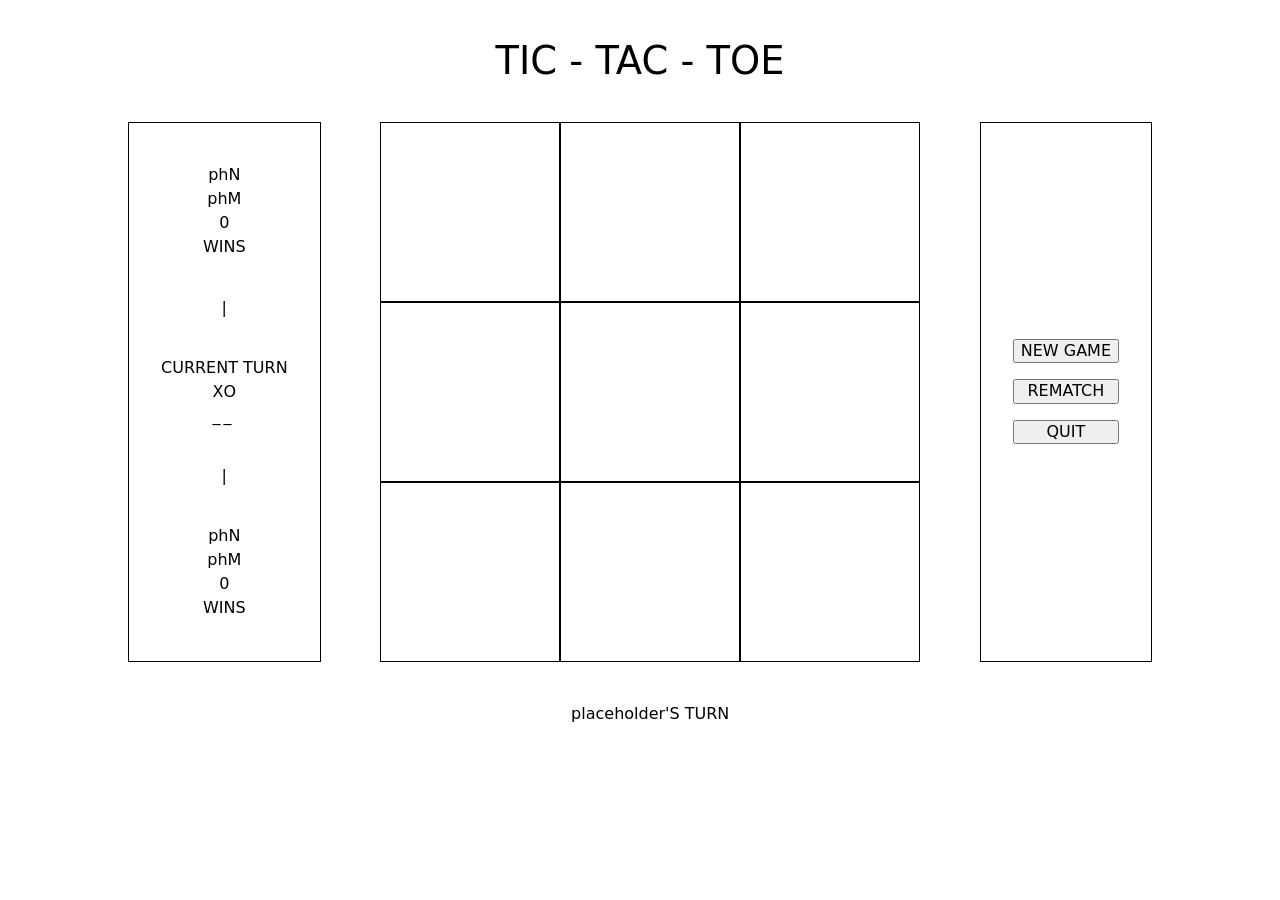
==== game.html @ df8d3e7d "Create layout for game board" ====
<!DOCTYPE html>
<html lang="en">
<head>
    <meta charset="UTF-8">
    <meta name="viewport" content="width=device-width, initial-scale=1.0">
    <title>Tic-Tac-Toe | Game</title>
    <link rel="stylesheet" href="./game.css">
    <script src="./script.js" defer></script>
    <link rel="preconnect" href="https://fonts.googleapis.com">
    <link rel="preconnect" href="https://fonts.gstatic.com" crossorigin>
    <link href="https://fonts.googleapis.com/css2?family=Hedvig+Letters+Serif:opsz@12..24&display=swap" rel="stylesheet">
</head>
<body>
    <div class="mainContentGame">
        <header>
            <h1>TIC - TAC - TOE</h1>
        </header>
        <main>
            <div class="statCont">
                <span class="tlCorner corner"></span>
                <span class="trCorner corner"></span>
                <span class="blCorner corner"></span>
                <span class="brCorner corner"></span>
                <div class="player1">
                    <div class="playerName1">phN</div>
                    <div class="mark1">phM</div>
                    <div class="winNumber1">0</div>
                    <div class="winText1">WINS</div>
                </div>
                <div class="separator">|</div>
                <div class="currentTurn">
                    <div class="currentTurnText">CURRENT TURN</div>
                    <div class="currentTurnMarkCont">
                        <div class="CTXCont">
                            <div class="currentTurnX">X</div>
                            <div class="XShadow">_</div>
                        </div>
                        <div class="CTOCont">
                            <div class="currentTurnO">O</div>
                            <div class="OShadow">_</div>
                        </div>
                    </div>
                </div>
                <div class="separator">|</div>
                <div class="player2">
                    <div class="playerName2">phN</div>
                    <div class="mark2">phM</div>
                    <div class="winNumber2">0</div>
                    <div class="winText2">WINS</div>
                </div>
            </div>
            <div class="mainBoard">
                <div class="boardWrapper">
                    <!-- <span class="tlCorner corner"></span>
                    <span class="trCorner corner"></span>
                    <span class="blCorner corner"></span>
                    <span class="brCorner corner"></span> -->
                    <div class="board">
                        <div class="piece1 piece"></div>
                        <div class="piece2 piece"></div>
                        <div class="piece3 piece"></div>
                        <div class="piece4 piece"></div>
                        <div class="piece5 piece"></div>
                        <div class="piece6 piece"></div>
                        <div class="piece7 piece"></div>
                        <div class="piece8 piece"></div>
                        <div class="piece9 piece"></div>
                    </div>
                </div>
                <div class="currentTurnPlayerName">
                    <span class="currentTurnPlayerNameInsert">placeholder</span>'S TURN
                </div>
            </div>
            <div class="controlCont">
                <span class="tlCorner corner"></span>
                <span class="trCorner corner"></span>
                <span class="blCorner corner"></span>
                <span class="brCorner corner"></span>
                <button class="newGame">NEW GAME</button>
                <button class="rematch">REMATCH</button>
                <button class="quit">QUIT</button>
            </div>
        </main>
    </div>
</body>
</html>
---- game.css ----
@import "modern-normalize.css";
:root {
  line-height: 1.5;
}

h1, h2, h3, h4, h5, figure, p, ol, ul {
  margin: 0;
}

ol[role="list"], ul[role="list"] {
  list-style: none;
  padding-inline: 0;
}

h1, h2, h3, h4, h5 {
  font-size: inherit;
  font-weight: inherit;
}

img {
  display: block;
  max-inline-size: 100%;
}
/* AFTER RESET */
.sr-only {
    position: absolute;
    width: 1px;
    height: 1px;
    padding: 0;
    margin: -1px;
    overflow: hidden;
    clip: rect(0, 0, 0, 0);
    white-space: nowrap;
    border: 0;
}
:root{
    /* COLORS */
    --backgroundSolid: #0E1016;
    --backgroundGradient: linear-gradient(to bottom, #204E4433, #00000033);
    --h1color: linear-gradient(to bottom, #A9B3B8, #555E62);
    --highlightGrey: #A9B3B8;
    --regularGrey: #555E62;
    --XColor: #00EEC5;
    --OColor: #E6D172;
    /* FONTS */
    /* font-family: "Hedvig Letters Serif";
    color: var(--regularGrey);
    letter-spacing: 0.2rem; */
    --regularSize: 1.33rem;
    --subRegularSize: 0.75rem;
    --midRegularSize: 1rem;
    --mainHeaderSize: clamp(1.4rem, 3vw, 3rem);
    --startButtonSize: 1.7rem;
    --iconSelectSize: 2.5rem;
    --vsSize: 3rem;
    /* OPACITY */
    --unselectedOpacity: 0.15;
}
html, body{
    height: 100%;
}
.mainContentGame{
    display: flex;
    flex-direction: column;
    align-items: center;
}
h1{
    padding: 2rem 1rem;
    font-size: var(--mainHeaderSize);
}
main{
    display: flex;
    flex-direction: column;
    width: 80%;
    gap: 1rem;
}
.statCont{
    display: flex;
    justify-content: space-evenly;
    align-items: center;
    border: black solid 1px;
    padding: 1rem 2rem;
    gap: 0.7rem;
    position: relative;
    min-width: 150px;
}
    .player1{
        display: flex;
        flex-direction: column;
        align-items: center;
        justify-content: center;
    }
        .playerName1{

        }
        .mark1{

        }
        .winNumber1{

        }
        .winText1{

        }
    .separator{

    }
    .currentTurn{
        display: flex;
        flex-direction: column;
        align-items: center;
    }
        .currentTurnText{

        }
        .currentTurnMarkCont{
            display: flex;
            
        }
            .CTXCont{
                
            }
                .currentTurnX{

                }
                .XShadow{

                }
            .CTOCont{

            }
                .currentTurnO{

                }
                .OShadow{

                }
    .player2{
        display: flex;
        flex-direction: column;
        align-items: center;
    }
        .playerName2{

        }
        .mark2{

        }
        .winNumber2{

        }
        .winText2{

        }
.mainBoard{
    display: flex;
    flex-direction: column;
    align-items: center;
    position: relative;
    gap: 1rem;
    flex: 1;
    min-width: 0;
}
.boardWrapper{
    width: 100%;
    max-width: 60vh;
    display: flex;
    justify-content: center;
    position: relative;
}
    .board{
        width: 100%;
        display: grid;
        grid-template-columns: 1fr 1fr 1fr;
        grid-auto-rows: 1fr 1fr 1fr;
        
    }
        .piece{
            width: 100%;
            aspect-ratio: 1;
            border: 1px solid black;
        }

    .currentTurnPlayerName{

    }
.controlCont{
    min-width: 150px;
    padding: 1rem 2rem;
    gap: 1rem;
    border: black 1px solid;
    display: flex;
    justify-content: center;
    position: relative;
    margin-bottom: 1rem;
}
.corner{
    position: absolute;
}
@media (min-width: 768px){
    main{
        flex-direction: row;
        width: 90%;
    }
    .mainBoard{
        justify-content: center;
    }
    .statCont{
        flex-direction: column;
    }
    .controlCont{
        flex-direction: column;
    }
    .currentTurnPlayerName{
        position: absolute;
        bottom: -4rem;
    }
    .controlCont{
        margin-bottom: 0;
    }
}
@media (min-width: 1024px){
    main{
        width: 80%;
    }
}
@media (min-width: 1440px){
    main{
        width: 60%;
    }
}
@media (min-width: 2560px){
    main{
        width: 45%;
    }
}
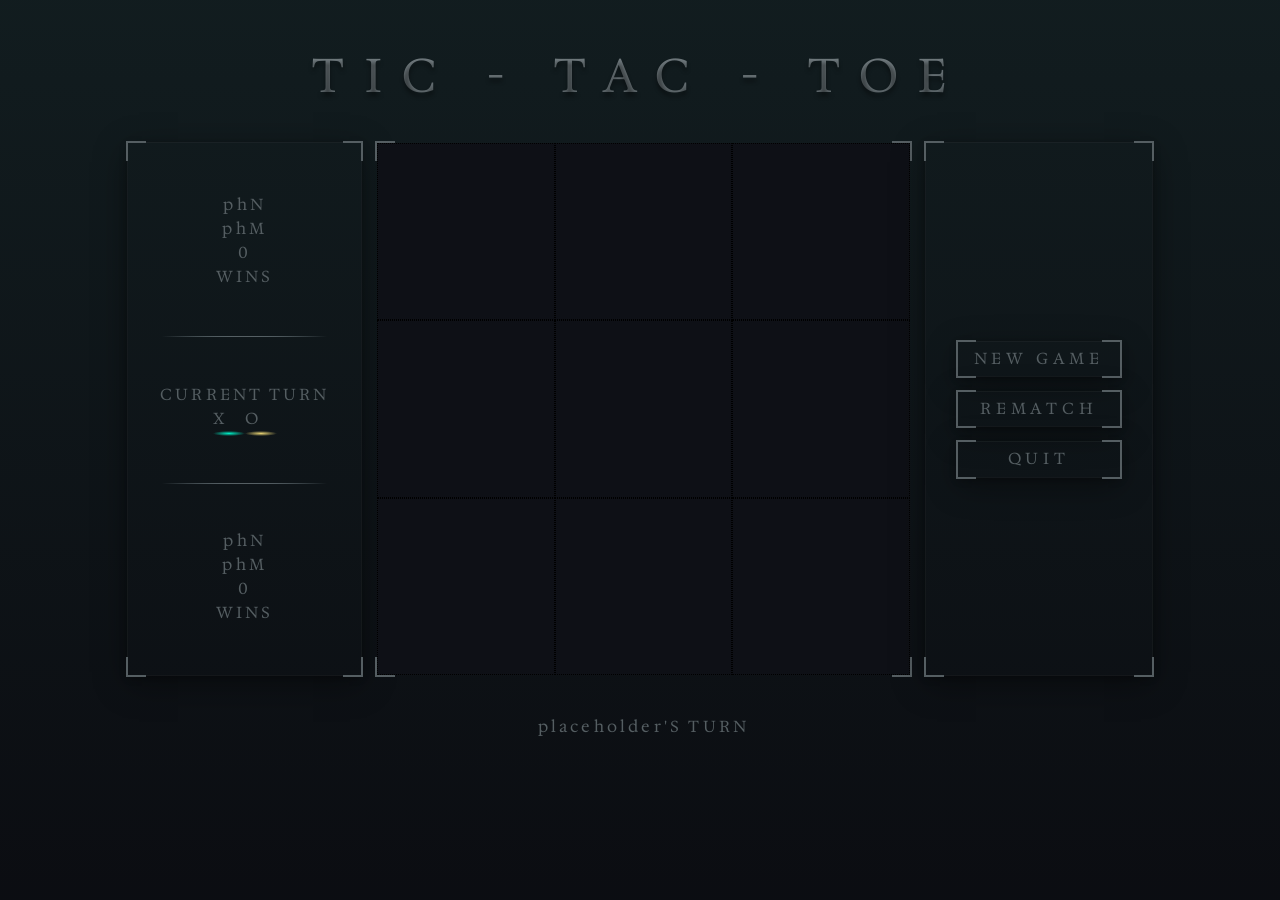
==== commit b98025ae: "Add automatic switch between X and O" ====
--- a/game.html
+++ b/game.html
@@ -27,21 +27,54 @@
                     <div class="winNumber1">0</div>
                     <div class="winText1">WINS</div>
                 </div>
-                <div class="separator">|</div>
+                <svg class="separator" viewBox="0 0 134 3" fill="none" xmlns="http://www.w3.org/2000/svg" preserveAspectRatio="none">
+                    <path d="M1.5 1.5H132.5" stroke="url(#paint0_radial_98_3)" stroke-width="3" stroke-linecap="round"/>
+                    <defs>
+                        <radialGradient id="paint0_radial_98_3" cx="0" cy="0" r="1" gradientUnits="userSpaceOnUse" gradientTransform="translate(67 2) scale(65.5 0.5)">
+                            <stop stop-color="#555E62"/>
+                            <stop offset="1" stop-color="#ADC0C8" stop-opacity="0"/>
+                        </radialGradient>
+                    </defs>
+                </svg>
                 <div class="currentTurn">
                     <div class="currentTurnText">CURRENT TURN</div>
                     <div class="currentTurnMarkCont">
                         <div class="CTXCont">
                             <div class="currentTurnX">X</div>
-                            <div class="XShadow">_</div>
+                            <svg class="shadow2 xShad shadow" height="5" xmlns="http://www.w3.org/2000/svg">
+                                <rect width="100%" height="5" fill="url(#XShadow)"/>
+                                <defs>
+                                    <radialGradient id="XShadow" cx="0.5" cy="0.5" r="0.5" gradientUnits="objectBoundingBox">
+                                        <stop stop-color="#00EEC5"/>
+                                        <stop offset="1" stop-color="#00EEC5" stop-opacity="0"/>
+                                    </radialGradient>
+                                </defs>
+                            </svg>
                         </div>
                         <div class="CTOCont">
                             <div class="currentTurnO">O</div>
-                            <div class="OShadow">_</div>
+                            <svg class="shadow2 shadow" height="5" xmlns="http://www.w3.org/2000/svg">
+                                <rect width="100%" height="5" fill="url(#OShadow)"/>
+                                <defs>
+                                    <radialGradient id="OShadow" cx="0.5" cy="0.5" r="0.5" gradientUnits="objectBoundingBox">
+                                        <stop stop-color="#E6D172"/>
+                                        <stop offset="1" stop-color="#E6D172" stop-opacity="0"/>
+                                    </radialGradient>
+                                </defs>
+                            </svg>
                         </div>
                     </div>
                 </div>
-                <div class="separator">|</div>
+                <svg class="separator" viewBox="0 0 134 3" fill="none" xmlns="http://www.w3.org/2000/svg" preserveAspectRatio="none">
+                    <path d="M1.5 1.5H132.5" stroke="url(#paint0_radial_98_2)" stroke-width="3" stroke-linecap="round"/>
+                    <defs>
+                        <radialGradient id="paint0_radial_98_2" cx="0" cy="0" r="1" gradientUnits="userSpaceOnUse" gradientTransform="translate(67 2) scale(65.5 0.5)">
+                            <stop stop-color="#555E62"/>
+                            <stop offset="1" stop-color="#ADC0C8" stop-opacity="0"/>
+                        </radialGradient>
+                    </defs>
+                </svg>
+                </svg>
                 <div class="player2">
                     <div class="playerName2">phN</div>
                     <div class="mark2">phM</div>
@@ -51,10 +84,10 @@
             </div>
             <div class="mainBoard">
                 <div class="boardWrapper">
-                    <!-- <span class="tlCorner corner"></span>
+                    <span class="tlCorner corner"></span>
                     <span class="trCorner corner"></span>
                     <span class="blCorner corner"></span>
-                    <span class="brCorner corner"></span> -->
+                    <span class="brCorner corner"></span>
                     <div class="board">
                         <div class="piece1 piece"></div>
                         <div class="piece2 piece"></div>
@@ -76,9 +109,27 @@
                 <span class="trCorner corner"></span>
                 <span class="blCorner corner"></span>
                 <span class="brCorner corner"></span>
-                <button class="newGame">NEW GAME</button>
-                <button class="rematch">REMATCH</button>
-                <button class="quit">QUIT</button>
+                <button class="newGame">
+                    <span class="tlCorner corner1"></span>
+                    <span class="trCorner corner1"></span>
+                    <span class="blCorner corner1"></span>
+                    <span class="brCorner corner1"></span>
+                    NEW GAME
+                </button>
+                <button class="rematch">
+                    <span class="tlCorner corner2"></span>
+                    <span class="trCorner corner2"></span>
+                    <span class="blCorner corner2"></span>
+                    <span class="brCorner corner2"></span>
+                    REMATCH
+                </button>
+                <button class="quit">
+                    <span class="tlCorner corner3"></span>
+                    <span class="trCorner corner3"></span>
+                    <span class="blCorner corner3"></span>
+                    <span class="brCorner corner3"></span>
+                    QUIT
+                </button>
             </div>
         </main>
     </div>
--- a/game.css
+++ b/game.css
@@ -43,13 +43,13 @@
     --XColor: #00EEC5;
     --OColor: #E6D172;
     /* FONTS */
-    /* font-family: "Hedvig Letters Serif";
+    font-family: "Hedvig Letters Serif";
     color: var(--regularGrey);
-    letter-spacing: 0.2rem; */
-    --regularSize: 1.33rem;
+    letter-spacing: 0.2rem;
+    --regularSize: 1rem;
     --subRegularSize: 0.75rem;
     --midRegularSize: 1rem;
-    --mainHeaderSize: clamp(1.4rem, 3vw, 3rem);
+    --mainHeaderSize: clamp(1.4rem, 3.7vw, 4.8rem);
     --startButtonSize: 1.7rem;
     --iconSelectSize: 2.5rem;
     --vsSize: 3rem;
@@ -58,6 +58,10 @@
 }
 html, body{
     height: 100%;
+    font-size: var(--regularSize);
+    background: var(--backgroundGradient);
+    background-color: var(--backgroundSolid);
+    background-attachment: fixed;
 }
 .mainContentGame{
     display: flex;
@@ -65,24 +69,35 @@
     align-items: center;
 }
 h1{
-    padding: 2rem 1rem;
+        padding: 2rem 1rem;
+    letter-spacing: 0.5rem;
     font-size: var(--mainHeaderSize);
+    text-shadow: 0px 4px 4px rgba(0, 0, 0, 0.5);
+    color: var(--regularGrey);
+    background: var(--h1color);
+    -webkit-background-clip: text;
+    -webkit-text-fill-color: transparent;
+    cursor: default;
+    opacity: 0.8;
+    transition: ease 0.6s;
 }
 main{
     display: flex;
     flex-direction: column;
     width: 80%;
     gap: 1rem;
+    position: relative;
 }
 .statCont{
     display: flex;
     justify-content: space-evenly;
     align-items: center;
-    border: black solid 1px;
     padding: 1rem 2rem;
     gap: 0.7rem;
     position: relative;
     min-width: 150px;
+    box-shadow: 0 0 0 1px rgba(169,179,184,0.08), 0 8px 32px rgba(0,0,0,0.4), 0 2px 8px rgba(0,0,0,0.3);
+    background-color: var(--backgroundGradient);
 }
     .player1{
         display: flex;
@@ -123,9 +138,11 @@
                 .currentTurnX{
 
                 }
-                .XShadow{
-
-                }
+.shadow{
+    opacity: 1;
+    width: 2rem;
+    display: block;
+}
             .CTOCont{
 
             }
@@ -171,14 +188,20 @@
     .board{
         width: 100%;
         display: grid;
+        background-color: var(--backgroundSolid);
         grid-template-columns: 1fr 1fr 1fr;
         grid-auto-rows: 1fr 1fr 1fr;
         
     }
         .piece{
             width: 100%;
+            border: dotted 1px black;
             aspect-ratio: 1;
-            border: 1px solid black;
+            display: flex;
+            justify-content: center;
+            align-items: center;
+            font-size: 4rem;
+            
         }
 
     .currentTurnPlayerName{
@@ -188,14 +211,83 @@
     min-width: 150px;
     padding: 1rem 2rem;
     gap: 1rem;
-    border: black 1px solid;
     display: flex;
     justify-content: center;
     position: relative;
     margin-bottom: 1rem;
+    box-shadow: 0 0 0 1px rgba(169,179,184,0.08), 0 8px 32px rgba(0,0,0,0.4), 0 2px 8px rgba(0,0,0,0.3);
+    background-color: var(--backgroundGradient);
+}
+.controlCont button{
+    background-color: var(--backgroundGradient);
+    color: var(--regularGrey);
+    letter-spacing: 0.3rem;
+    padding: 0.5rem 1rem;
+    transition: 0.6s ease;
+    border: none;
+    box-shadow: 0 0 0 1px rgba(169,179,184,0.08), 0 8px 32px rgba(0,0,0,0.4), 0 2px 8px rgba(0,0,0,0.3);
+    cursor: pointer;
+    position: relative;
+}
+.separator{
+    transform: rotate(90deg);
 }
 .corner{
     position: absolute;
+    content: " ";
+    transition: 0.6s ease;
+    width: 20px;
+    height: 20px;
+    border-color: var(--regularGrey);
+    border-style: solid;
+
+}
+.corner1, .corner2, .corner3{
+    position: absolute;
+    content: " ";
+    transition: 0.6s ease;
+    width: 20px;
+    height: 20px;
+    border-color: var(--regularGrey);
+    border-style: solid;
+
+}
+.tlCorner{
+    border-width: 2px 0px 0px 2px;
+    top: -2px;
+    left: -2px;
+}
+.trCorner{
+    border-width: 2px 2px 0px 0px;
+    top: -2px;
+    right: -2px;
+}
+.blCorner{
+    border-width: 0px 0px 2px 2px;
+    bottom: -2px;
+    left: -2px;
+}
+.brCorner{
+    border-width: 0px 2px 2px 0px;
+    bottom: -2px;
+    right: -2px;
+}
+.statCont:hover .corner{
+    width: 40px;
+    height: 40px;
+    border-color: var(--highlightGrey);
+}
+.controlCont:hover .corner{
+    width: 40px;
+    height: 40px;
+    border-color: var(--highlightGrey);
+}
+.newGame:hover .corner1, .rematch:hover .corner2, .quit:hover .corner3{
+    width: 85px;
+    border-color: var(--highlightGrey);
+}
+.newGame:hover, .rematch:hover, .quit:hover{
+    color: var(--highlightGrey);
 }
 @media (min-width: 768px){
     main{
@@ -218,8 +310,15 @@
     .controlCont{
         margin-bottom: 0;
     }
+    .separator{
+        transform: rotate(0deg);
+    }
 }
 @media (min-width: 1024px){
+    h1{
+        margin-top: 0.5rem;
+        letter-spacing: 1.3rem;
+    }
     main{
         width: 80%;
     }
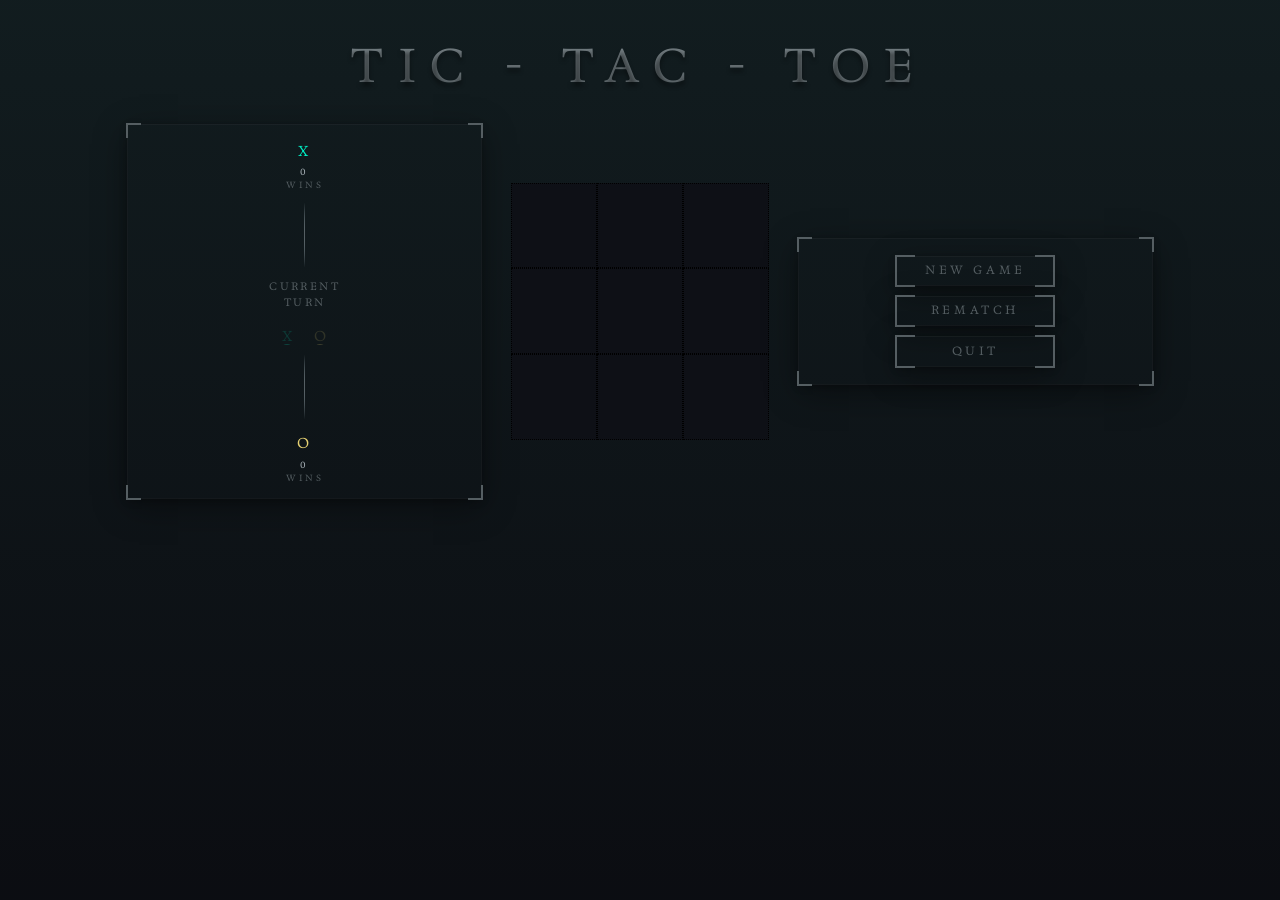
==== commit 50576d5b: "Start rewriting logic for DOM version" ====
--- a/game.html
+++ b/game.html
@@ -5,7 +5,7 @@
     <meta name="viewport" content="width=device-width, initial-scale=1.0">
     <title>Tic-Tac-Toe | Game</title>
     <link rel="stylesheet" href="./game.css">
-    <script src="./script.js" defer></script>
+    <script src="./game.js" defer></script>
     <link rel="preconnect" href="https://fonts.googleapis.com">
     <link rel="preconnect" href="https://fonts.gstatic.com" crossorigin>
     <link href="https://fonts.googleapis.com/css2?family=Hedvig+Letters+Serif:opsz@12..24&display=swap" rel="stylesheet">
@@ -23,11 +23,20 @@
                 <span class="brCorner corner"></span>
                 <div class="player1">
                     <div class="playerName1">phN</div>
-                    <div class="mark1">phM</div>
+                    <div class="mark1">X</div>
                     <div class="winNumber1">0</div>
                     <div class="winText1">WINS</div>
                 </div>
-                <svg class="separator" viewBox="0 0 134 3" fill="none" xmlns="http://www.w3.org/2000/svg" preserveAspectRatio="none">
+                <svg class="horizontalSeparator" width="3" height="68" viewBox="0 0 3 68" fill="none" xmlns="http://www.w3.org/2000/svg">
+                    <path d="M1.5 1.5V66.5" stroke="url(#paint0_radial_98_245)" stroke-width="3" stroke-linecap="round"/>
+                    <defs>
+                        <radialGradient id="paint0_radial_98_245" cx="0" cy="0" r="1" gradientUnits="userSpaceOnUse" gradientTransform="translate(1 34) rotate(90) scale(32.5 0.5)">
+                            <stop stop-color="#555E62"/>
+                            <stop offset="1" stop-color="#ADC0C8" stop-opacity="0"/>
+                        </radialGradient>
+                    </defs>
+                </svg>
+                <svg class="verticalSeparator" viewBox="0 0 134 3" fill="none" xmlns="http://www.w3.org/2000/svg" preserveAspectRatio="none">
                     <path d="M1.5 1.5H132.5" stroke="url(#paint0_radial_98_3)" stroke-width="3" stroke-linecap="round"/>
                     <defs>
                         <radialGradient id="paint0_radial_98_3" cx="0" cy="0" r="1" gradientUnits="userSpaceOnUse" gradientTransform="translate(67 2) scale(65.5 0.5)">
@@ -37,11 +46,11 @@
                     </defs>
                 </svg>
                 <div class="currentTurn">
-                    <div class="currentTurnText">CURRENT TURN</div>
+                    <div class="currentTurnText">CURRENT <br>TURN</div>
                     <div class="currentTurnMarkCont">
                         <div class="CTXCont">
                             <div class="currentTurnX">X</div>
-                            <svg class="shadow2 xShad shadow" height="5" xmlns="http://www.w3.org/2000/svg">
+                            <svg class="xShadow shadow" height="5" xmlns="http://www.w3.org/2000/svg">
                                 <rect width="100%" height="5" fill="url(#XShadow)"/>
                                 <defs>
                                     <radialGradient id="XShadow" cx="0.5" cy="0.5" r="0.5" gradientUnits="objectBoundingBox">
@@ -53,7 +62,7 @@
                         </div>
                         <div class="CTOCont">
                             <div class="currentTurnO">O</div>
-                            <svg class="shadow2 shadow" height="5" xmlns="http://www.w3.org/2000/svg">
+                            <svg class="oShadow shadow" height="5" xmlns="http://www.w3.org/2000/svg">
                                 <rect width="100%" height="5" fill="url(#OShadow)"/>
                                 <defs>
                                     <radialGradient id="OShadow" cx="0.5" cy="0.5" r="0.5" gradientUnits="objectBoundingBox">
@@ -65,7 +74,17 @@
                         </div>
                     </div>
                 </div>
-                <svg class="separator" viewBox="0 0 134 3" fill="none" xmlns="http://www.w3.org/2000/svg" preserveAspectRatio="none">
+                <svg class="horizontalSeparator" width="3" height="68" viewBox="0 0 3 68" fill="none" xmlns="http://www.w3.org/2000/svg">
+                    <path d="M1.5 1.5V66.5" stroke="url(#paint0_radial_98_24)" stroke-width="3" stroke-linecap="round"/>
+                    <defs>
+                        <radialGradient id="paint0_radial_98_24" cx="0" cy="0" r="1" gradientUnits="userSpaceOnUse" gradientTransform="translate(1 34) rotate(90) scale(32.5 0.5)">
+                            <stop stop-color="#555E62"/>
+                            <stop offset="1" stop-color="#ADC0C8" stop-opacity="0"/>
+                        </radialGradient>
+                    </defs>
+                </svg>
+
+                <svg class="verticalSeparator" viewBox="0 0 134 3" fill="none" xmlns="http://www.w3.org/2000/svg" preserveAspectRatio="none">
                     <path d="M1.5 1.5H132.5" stroke="url(#paint0_radial_98_2)" stroke-width="3" stroke-linecap="round"/>
                     <defs>
                         <radialGradient id="paint0_radial_98_2" cx="0" cy="0" r="1" gradientUnits="userSpaceOnUse" gradientTransform="translate(67 2) scale(65.5 0.5)">
@@ -77,32 +96,30 @@
                 </svg>
                 <div class="player2">
                     <div class="playerName2">phN</div>
-                    <div class="mark2">phM</div>
+                    <div class="mark2">O</div>
                     <div class="winNumber2">0</div>
                     <div class="winText2">WINS</div>
                 </div>
             </div>
             <div class="mainBoard">
                 <div class="boardWrapper">
-                    <span class="tlCorner corner"></span>
+                    <!-- <span class="tlCorner corner"></span>
                     <span class="trCorner corner"></span>
                     <span class="blCorner corner"></span>
-                    <span class="brCorner corner"></span>
+                    <span class="brCorner corner"></span> -->
                     <div class="board">
-                        <div class="piece1 piece"></div>
-                        <div class="piece2 piece"></div>
-                        <div class="piece3 piece"></div>
-                        <div class="piece4 piece"></div>
-                        <div class="piece5 piece"></div>
-                        <div class="piece6 piece"></div>
-                        <div class="piece7 piece"></div>
-                        <div class="piece8 piece"></div>
-                        <div class="piece9 piece"></div>
+                        <div class="piece" id="1"></div>
+                        <div class="piece" id="2"></div>
+                        <div class="piece" id="3"></div>
+                        <div class="piece" id="4"></div>
+                        <div class="piece" id="5"></div>
+                        <div class="piece" id="6"></div>
+                        <div class="piece" id="7"></div>
+                        <div class="piece" id="8"></div>
+                        <div class="piece" id="9"></div>
                     </div>
                 </div>
-                <div class="currentTurnPlayerName">
-                    <span class="currentTurnPlayerNameInsert">placeholder</span>'S TURN
-                </div>
+                <div class="currentTurnPlayerNameInsert"></div>
             </div>
             <div class="controlCont">
                 <span class="tlCorner corner"></span>
--- a/game.css
+++ b/game.css
@@ -46,11 +46,11 @@
     font-family: "Hedvig Letters Serif";
     color: var(--regularGrey);
     letter-spacing: 0.2rem;
-    --regularSize: 1rem;
-    --subRegularSize: 0.75rem;
-    --midRegularSize: 1rem;
-    --mainHeaderSize: clamp(1.4rem, 3.7vw, 4.8rem);
-    --startButtonSize: 1.7rem;
+    --regularSize: 0.75rem;
+    --nameSize: 0.835rem;
+    --markSize: 1.2rem;
+    --mainHeaderSize: clamp(2.2rem, 3.7vw, 4.8rem);
+    --ButtonSize: 1rem;
     --iconSelectSize: 2.5rem;
     --vsSize: 3rem;
     /* OPACITY */
@@ -85,17 +85,18 @@
     display: flex;
     flex-direction: column;
     width: 80%;
-    gap: 1rem;
+    gap: 2.5rem;
     position: relative;
 }
 .statCont{
     display: flex;
     justify-content: space-evenly;
-    align-items: center;
+    align-self: center;
+    align-items: flex-start;
     padding: 1rem 2rem;
     gap: 0.7rem;
     position: relative;
-    min-width: 150px;
+    min-width: 80vw;
     box-shadow: 0 0 0 1px rgba(169,179,184,0.08), 0 8px 32px rgba(0,0,0,0.4), 0 2px 8px rgba(0,0,0,0.3);
     background-color: var(--backgroundGradient);
 }
@@ -106,51 +107,84 @@
         justify-content: center;
     }
         .playerName1{
-
+            font-size: var(--nameSize);
         }
         .mark1{
-
+            color: var(--XColor);
+            font-size: var(--markSize);
+            margin: 0.3rem 0;
         }
         .winNumber1{
-
+            color: var(--highlightGrey);
         }
         .winText1{
 
         }
-    .separator{
-
-    }
-    .currentTurn{
-        display: flex;
-        flex-direction: column;
-        align-items: center;
-    }
+.horizontalSeparator{
+    width: 1rem;
+    display: flex;
+    align-self: center
+}
+.verticalSeparator{
+    position: absolute;
+    visibility: hidden;
+}
+.currentTurn{
+    display: flex;
+    flex-direction: column;
+    align-items: center;
+    font-size: var(--nameSize);
+    text-align: center;
+}
+.currentTurnPlayerNameInsert{
+    margin-top: 1rem;
+    font-size: var(--ButtonSize);
+}
         .currentTurnText{
 
         }
         .currentTurnMarkCont{
+            margin-top: 1.3rem;
             display: flex;
-            
+            gap: 1.5rem;
         }
             .CTXCont{
                 
             }
-                .currentTurnX{
-
-                }
+.currentTurnX{
+    font-size: var(--markSize);
+    color: var(--XColor);
+    opacity: var(--unselectedOpacity);
+}
+.opacityUpX{
+    opacity: 1;
+    text-shadow: 0 0 15px var(--XColor);
+}
 .shadow{
     opacity: 1;
-    width: 2rem;
+    margin-top: -0.3rem;
+    margin-right: 0.21rem;
+    width: 1rem;
+    height: 0.12rem;
     display: block;
 }
+.hider{
+    visibility: hidden;
+}
             .CTOCont{
 
             }
-                .currentTurnO{
-
-                }
+.currentTurnO{
+    font-size: var(--markSize);
+    color: var(--OColor);
+    opacity: var(--unselectedOpacity);
+}
+.opacityUpO{
+    opacity: 1;
+    text-shadow: 0 0 15px var(--OColor);
+}
                 .OShadow{
-
+                    
                 }
     .player2{
         display: flex;
@@ -158,13 +192,15 @@
         align-items: center;
     }
         .playerName2{
-
+            font-size: var(--nameSize);
         }
         .mark2{
-
+            color: var(--OColor);
+            font-size: var(--markSize);
+            margin: 0.3rem 0;
         }
         .winNumber2{
-
+            color: var(--highlightGrey);
         }
         .winText2{
 
@@ -209,30 +245,43 @@
     }
 .controlCont{
     min-width: 150px;
-    padding: 1rem 2rem;
+    padding: 1.5rem 3.75rem;
+    font-size: var(--ButtonSize);
     gap: 1rem;
+    min-width: 80vw;
+    align-self: center;
     display: flex;
     justify-content: center;
+    align-items: center;
     position: relative;
     margin-bottom: 1rem;
     box-shadow: 0 0 0 1px rgba(169,179,184,0.08), 0 8px 32px rgba(0,0,0,0.4), 0 2px 8px rgba(0,0,0,0.3);
     background-color: var(--backgroundGradient);
+    flex-direction: column;
 }
 .controlCont button{
     background-color: var(--backgroundGradient);
     color: var(--regularGrey);
     letter-spacing: 0.3rem;
-    padding: 0.5rem 1rem;
+    min-width: 13rem;
+    padding: 0.6rem 1rem;
     transition: 0.6s ease;
     border: none;
     box-shadow: 0 0 0 1px rgba(169,179,184,0.08), 0 8px 32px rgba(0,0,0,0.4), 0 2px 8px rgba(0,0,0,0.3);
     cursor: pointer;
     position: relative;
 }
-.separator{
-    transform: rotate(90deg);
-}
 .corner{
+    position: absolute;
+    content: " ";
+    transition: 0.6s ease;
+    width: 15px;
+    height: 15px;
+    border-color: var(--regularGrey);
+    border-style: solid;
+
+}
+.corner1, .corner2, .corner3{
     position: absolute;
     content: " ";
     transition: 0.6s ease;
@@ -242,7 +291,102 @@
     border-style: solid;
 
 }
-.corner1, .corner2, .corner3{
+.tlCorner{
+    border-width: 2px 0px 0px 2px;
+    top: -2px;
+    left: -2px;
+}
+.trCorner{
+    border-width: 2px 2px 0px 0px;
+    top: -2px;
+    right: -2px;
+}
+.blCorner{
+    border-width: 0px 0px 2px 2px;
+    bottom: -2px;
+    left: -2px;
+}
+.brCorner{
+    border-width: 0px 2px 2px 0px;
+    bottom: -2px;
+    right: -2px;
+}
+.statCont:hover .corner{
+    width: 23px;
+    height: 23px;
+    border-color: var(--highlightGrey);
+}
+.controlCont:hover .corner{
+    width: 23px;
+    height: 23px;
+    border-color: var(--highlightGrey);
+}
+.newGame:hover .corner1, .rematch:hover .corner2, .quit:hover .corner3{
+    width: 92px;
+    border-color: var(--highlightGrey);
+}
+.newGame:hover, .rematch:hover, .quit:hover{
+    color: var(--highlightGrey);
+}
+@media (min-width: 375px){
+    :root{
+        --nameSize: 0.9rem;
+    }
+}
+@media (min-width: 438px){
+    .statCont{
+        min-width: 353.39px;
+    }
+    .controlCont{
+        min-width: 353.39px;
+    }
+}
+@media (min-width: 768px){
+    main{
+        flex-direction: row;
+        width: 90%;
+    }
+    .mainBoard{
+        justify-content: center;
+    }
+    .statCont{
+        flex-direction: column;
+        align-items: center;
+    }
+    .controlCont{
+        flex-direction: column;
+    }
+    .currentTurnPlayerNameInsert{
+        position: absolute;
+        bottom: -3rem;
+        font-size: 5rem;
+    }
+    .controlCont{
+        margin-bottom: 0;
+    }
+    .separator{
+        transform: rotate(0deg);
+    }
+}
+@media (min-width: 1024px){
+    h1{
+        margin-top: 0.5rem;
+        letter-spacing: 1.3rem;
+    }
+    main{
+        width: 80%;
+    }
+}
+@media (min-width: 1440px){
+    :root{
+        --regularSize: 1rem;
+        --nameSize: 1.3rem;
+        --markSize: 1.5rem;
+    }
+    main{
+        width: 60%;
+    }
+    .corner{
     position: absolute;
     content: " ";
     transition: 0.6s ease;
@@ -252,25 +396,15 @@
     border-style: solid;
 
 }
-.tlCorner{
-    border-width: 2px 0px 0px 2px;
-    top: -2px;
-    left: -2px;
-}
-.trCorner{
-    border-width: 2px 2px 0px 0px;
-    top: -2px;
-    right: -2px;
-}
-.blCorner{
-    border-width: 0px 0px 2px 2px;
-    bottom: -2px;
-    left: -2px;
-}
-.brCorner{
-    border-width: 0px 2px 2px 0px;
-    bottom: -2px;
-    right: -2px;
+.corner1, .corner2, .corner3{
+    position: absolute;
+    content: " ";
+    transition: 0.6s ease;
+    width: 20px;
+    height: 20px;
+    border-color: var(--regularGrey);
+    border-style: solid;
+
 }
 .statCont:hover .corner{
     width: 40px;
@@ -282,54 +416,10 @@
     height: 40px;
     border-color: var(--highlightGrey);
 }
-.newGame:hover .corner1, .rematch:hover .corner2, .quit:hover .corner3{
-    width: 85px;
-    border-color: var(--highlightGrey);
-}
-.newGame:hover, .rematch:hover, .quit:hover{
-    color: var(--highlightGrey);
-}
-@media (min-width: 768px){
-    main{
-        flex-direction: row;
-        width: 90%;
-    }
-    .mainBoard{
-        justify-content: center;
-    }
-    .statCont{
-        flex-direction: column;
-    }
-    .controlCont{
-        flex-direction: column;
-    }
-    .currentTurnPlayerName{
-        position: absolute;
-        bottom: -4rem;
-    }
-    .controlCont{
-        margin-bottom: 0;
-    }
-    .separator{
-        transform: rotate(0deg);
-    }
-}
-@media (min-width: 1024px){
-    h1{
-        margin-top: 0.5rem;
-        letter-spacing: 1.3rem;
-    }
-    main{
-        width: 80%;
-    }
-}
-@media (min-width: 1440px){
-    main{
-        width: 60%;
-    }
 }
 @media (min-width: 2560px){
     main{
         width: 45%;
     }
-}+}
+/* StatCont too wide if name is too long, distance between shadow and curTurnMArk */
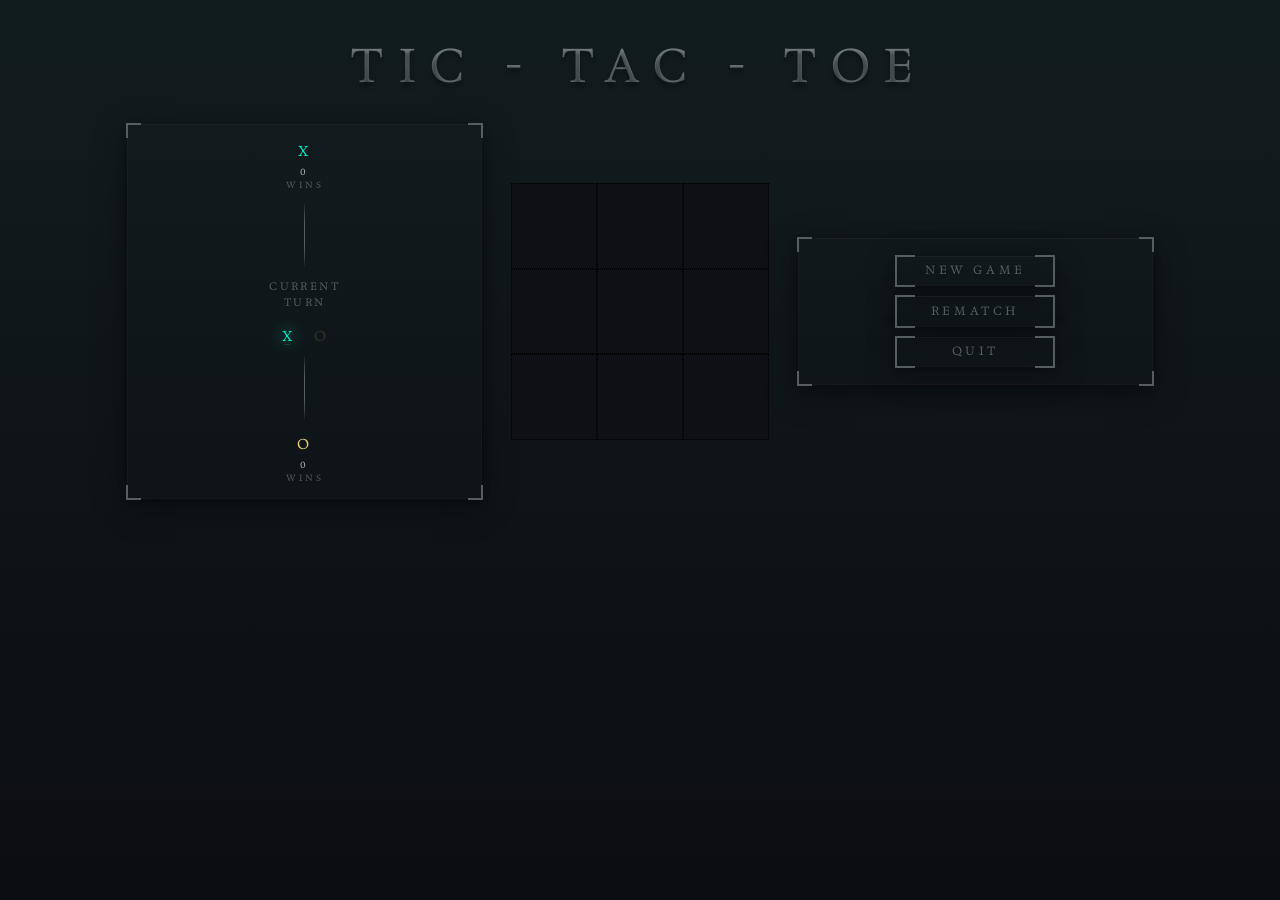
==== commit 2c316940: "Finish functional DOM version" ====
--- a/game.html
+++ b/game.html
@@ -49,7 +49,7 @@
                     <div class="currentTurnText">CURRENT <br>TURN</div>
                     <div class="currentTurnMarkCont">
                         <div class="CTXCont">
-                            <div class="currentTurnX">X</div>
+                            <div class="currentTurnX opacityUpX">X</div>
                             <svg class="xShadow shadow" height="5" xmlns="http://www.w3.org/2000/svg">
                                 <rect width="100%" height="5" fill="url(#XShadow)"/>
                                 <defs>
@@ -62,7 +62,7 @@
                         </div>
                         <div class="CTOCont">
                             <div class="currentTurnO">O</div>
-                            <svg class="oShadow shadow" height="5" xmlns="http://www.w3.org/2000/svg">
+                            <svg class="oShadow shadow hider" height="5" xmlns="http://www.w3.org/2000/svg">
                                 <rect width="100%" height="5" fill="url(#OShadow)"/>
                                 <defs>
                                     <radialGradient id="OShadow" cx="0.5" cy="0.5" r="0.5" gradientUnits="objectBoundingBox">
@@ -108,15 +108,15 @@
                     <span class="blCorner corner"></span>
                     <span class="brCorner corner"></span> -->
                     <div class="board">
-                        <div class="piece" id="1"></div>
-                        <div class="piece" id="2"></div>
-                        <div class="piece" id="3"></div>
-                        <div class="piece" id="4"></div>
-                        <div class="piece" id="5"></div>
-                        <div class="piece" id="6"></div>
-                        <div class="piece" id="7"></div>
-                        <div class="piece" id="8"></div>
-                        <div class="piece" id="9"></div>
+                        <div class="piece" id="P1"></div>
+                        <div class="piece" id="P2"></div>
+                        <div class="piece" id="P3"></div>
+                        <div class="piece" id="P4"></div>
+                        <div class="piece" id="P5"></div>
+                        <div class="piece" id="P6"></div>
+                        <div class="piece" id="P7"></div>
+                        <div class="piece" id="P8"></div>
+                        <div class="piece" id="P9"></div>
                     </div>
                 </div>
                 <div class="currentTurnPlayerNameInsert"></div>
--- a/game.css
+++ b/game.css
@@ -165,7 +165,7 @@
     margin-top: -0.3rem;
     margin-right: 0.21rem;
     width: 1rem;
-    height: 0.12rem;
+    height: 0.15rem;
     display: block;
 }
 .hider{
@@ -422,4 +422,5 @@
         width: 45%;
     }
 }
-/* StatCont too wide if name is too long, distance between shadow and curTurnMArk */+/* StatCont too wide if name is too long, distance between shadow and curTurnMArk, fix shadow under curTurnMark */
+/* Responsiveness, style board, hover shadows, board animations fadeins for page swaps, duration on buttons  */
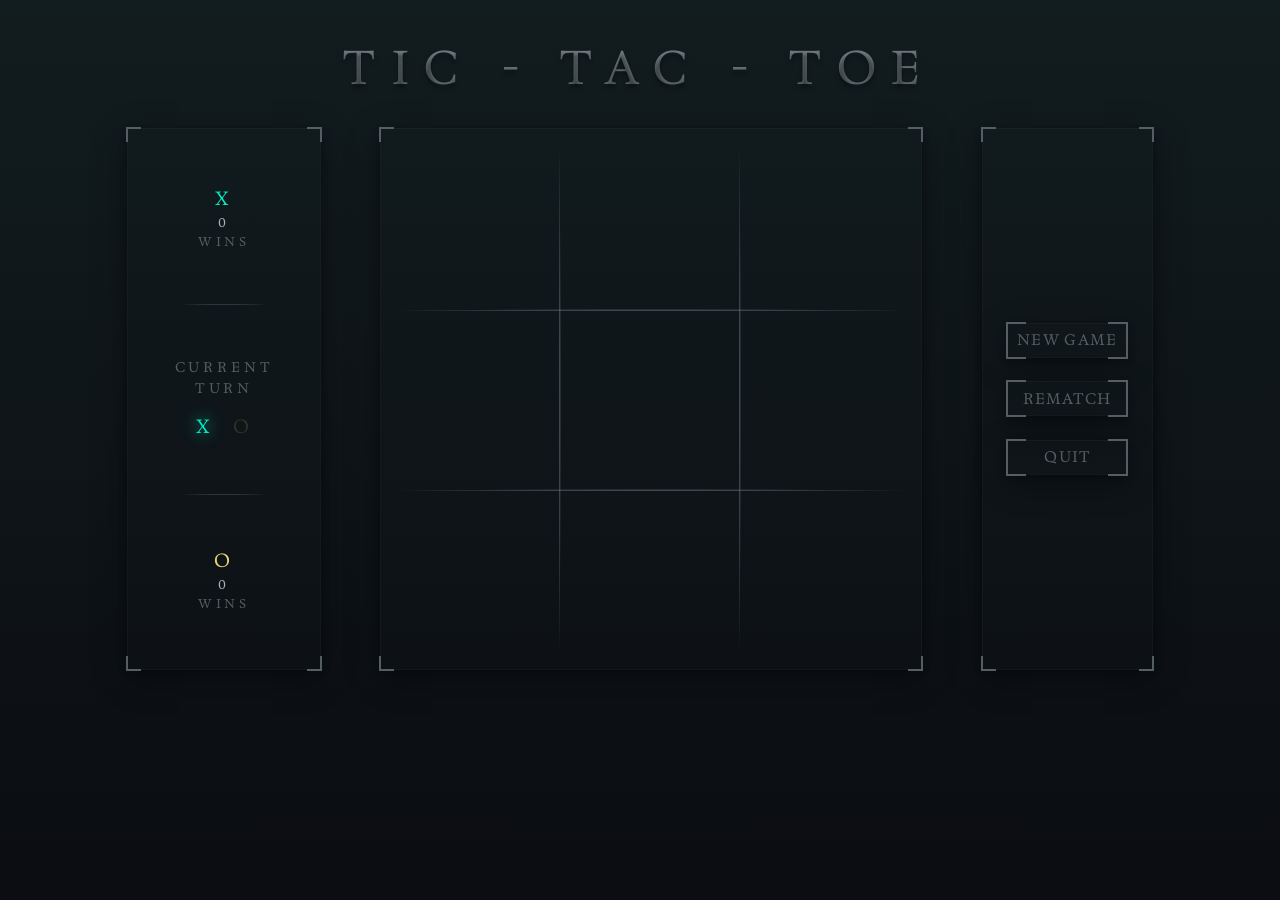
==== commit 4fa29009: "Make buttons functional and stylize board" ====
--- a/game.html
+++ b/game.html
@@ -50,27 +50,29 @@
                     <div class="currentTurnMarkCont">
                         <div class="CTXCont">
                             <div class="currentTurnX opacityUpX">X</div>
-                            <svg class="xShadow shadow" height="5" xmlns="http://www.w3.org/2000/svg">
-                                <rect width="100%" height="5" fill="url(#XShadow)"/>
+                            <!-- <svg class="xShadow shadow" viewBox="0 0 20 2" fill="none" xmlns="http://www.w3.org/2000/svg">
+                            <rect width="20" height="2" fill="url(#paint0_radial_70_244)"/>
                                 <defs>
-                                    <radialGradient id="XShadow" cx="0.5" cy="0.5" r="0.5" gradientUnits="objectBoundingBox">
+                                    <radialGradient id="paint0_radial_70_244" cx="0" cy="0" r="1" gradientUnits="userSpaceOnUse" gradientTransform="translate(10 1) scale(10 1)">
                                         <stop stop-color="#00EEC5"/>
                                         <stop offset="1" stop-color="#00EEC5" stop-opacity="0"/>
                                     </radialGradient>
                                 </defs>
-                            </svg>
+                            </svg> -->
                         </div>
                         <div class="CTOCont">
                             <div class="currentTurnO">O</div>
-                            <svg class="oShadow shadow hider" height="5" xmlns="http://www.w3.org/2000/svg">
-                                <rect width="100%" height="5" fill="url(#OShadow)"/>
+                            <!-- <svg class="oShadow shadow hider" viewBox="0 0 20 2" fill="none" xmlns="http://www.w3.org/2000/svg">
+                            <rect width="20" height="2" fill="url(#paint0_radial_70_286)"/>
                                 <defs>
-                                    <radialGradient id="OShadow" cx="0.5" cy="0.5" r="0.5" gradientUnits="objectBoundingBox">
+                                    <radialGradient id="paint0_radial_70_286" cx="0" cy="0" r="1" gradientUnits="userSpaceOnUse" gradientTransform="translate(10 1) scale(10 1)">
                                         <stop stop-color="#E6D172"/>
                                         <stop offset="1" stop-color="#E6D172" stop-opacity="0"/>
                                     </radialGradient>
                                 </defs>
-                            </svg>
+                            </svg> -->
+
+
                         </div>
                     </div>
                 </div>
@@ -93,7 +95,6 @@
                         </radialGradient>
                     </defs>
                 </svg>
-                </svg>
                 <div class="player2">
                     <div class="playerName2">phN</div>
                     <div class="mark2">O</div>
@@ -102,12 +103,54 @@
                 </div>
             </div>
             <div class="mainBoard">
+                
                 <div class="boardWrapper">
-                    <!-- <span class="tlCorner corner"></span>
+                    
+                    
+                    <div class="board">
+                    <span class="tlCorner corner"></span>
                     <span class="trCorner corner"></span>
                     <span class="blCorner corner"></span>
-                    <span class="brCorner corner"></span> -->
-                    <div class="board">
+                    <span class="brCorner corner"></span>
+
+                    <svg class="gridLine1" viewBox="0 0 134 3" fill="none" xmlns="http://www.w3.org/2000/svg" preserveAspectRatio="none">
+                        <path d="M1.5 1.5H132.5" stroke="url(#paint0_radial_98_213)" stroke-width="1" stroke-linecap="round"/>
+                        <defs>
+                            <radialGradient id="paint0_radial_98_213" cx="0" cy="0" r="1" gradientUnits="userSpaceOnUse" gradientTransform="translate(67 2) scale(65.5 0.5)">
+                                <stop stop-color="#555E62"/>
+                                <stop offset="1" stop-color="#ADC0C8" stop-opacity="0"/>
+                            </radialGradient>
+                        </defs>
+                    </svg>
+
+                    <svg class="gridLine2" viewBox="0 0 134 3" fill="none" xmlns="http://www.w3.org/2000/svg" preserveAspectRatio="none">
+                        <path d="M1.5 1.5H132.5" stroke="url(#paint0_radial_98_214)" stroke-width="1" stroke-linecap="round"/>
+                        <defs>
+                            <radialGradient id="paint0_radial_98_214" cx="0" cy="0" r="1" gradientUnits="userSpaceOnUse" gradientTransform="translate(67 2) scale(65.5 0.5)">
+                                <stop stop-color="#555E62"/>
+                                <stop offset="1" stop-color="#ADC0C8" stop-opacity="0"/>
+                            </radialGradient>
+                        </defs>
+                    </svg>
+                    <svg class="gridLine3" viewBox="0 0 3 134" fill="none" xmlns="http://www.w3.org/2000/svg" preserveAspectRatio="none">
+                        <path d="M1.5 1.5V132.5" stroke="url(#paint0_radial_98_288)" stroke-width="1" stroke-linecap="round"/>
+                        <defs>
+                            <radialGradient id="paint0_radial_98_288" cx="0" cy="0" r="1" gradientUnits="userSpaceOnUse" gradientTransform="translate(1 67) rotate(90) scale(65.5 0.5)">
+                                <stop stop-color="#555E62"/>
+                                <stop offset="1" stop-color="#ADC0C8" stop-opacity="0"/>
+                            </radialGradient>
+                        </defs>
+                    </svg>
+                    <svg class="gridLine4" viewBox="0 0 3 134" fill="none" xmlns="http://www.w3.org/2000/svg" preserveAspectRatio="none">
+                        <path d="M1.5 1.5V132.5" stroke="url(#paint0_radial_98_2889)" stroke-width="1" stroke-linecap="round"/>
+                        <defs>
+                            <radialGradient id="paint0_radial_98_2889" cx="0" cy="0" r="1" gradientUnits="userSpaceOnUse" gradientTransform="translate(1 67) rotate(90) scale(65.5 0.5)">
+                                <stop stop-color="#555E62"/>
+                                <stop offset="1" stop-color="#ADC0C8" stop-opacity="0"/>
+                            </radialGradient>
+                        </defs>
+                    </svg>
+
                         <div class="piece" id="P1"></div>
                         <div class="piece" id="P2"></div>
                         <div class="piece" id="P3"></div>
@@ -120,6 +163,7 @@
                     </div>
                 </div>
                 <div class="currentTurnPlayerNameInsert"></div>
+                <div class="afterVictory"></div>
             </div>
             <div class="controlCont">
                 <span class="tlCorner corner"></span>
--- a/game.css
+++ b/game.css
@@ -37,6 +37,8 @@
     /* COLORS */
     --backgroundSolid: #0E1016;
     --backgroundGradient: linear-gradient(to bottom, #204E4433, #00000033);
+    /* --backgroundGradient: linear-gradient(to bottom, #204E4433, #00000033); */
+    --boardGradient: linear-gradient(to bottom, #204E4433, #00000033);
     --h1color: linear-gradient(to bottom, #A9B3B8, #555E62);
     --highlightGrey: #A9B3B8;
     --regularGrey: #555E62;
@@ -45,14 +47,13 @@
     /* FONTS */
     font-family: "Hedvig Letters Serif";
     color: var(--regularGrey);
-    letter-spacing: 0.2rem;
-    --regularSize: 0.75rem;
-    --nameSize: 0.835rem;
-    --markSize: 1.2rem;
+    letter-spacing: clamp(0.2rem, 0.3vw, 0.4rem);
+    --regularSize: clamp(0.75rem, 1vw, 1rem);
+    --pieceSize: clamp(4rem, 5vw, 8rem);
+    --nameSize: clamp(0.835rem, 1.3vw, 1.1rem);
+    --markSize: clamp(1.2rem, 1.5vw, 1.8rem);
     --mainHeaderSize: clamp(2.2rem, 3.7vw, 4.8rem);
-    --ButtonSize: 1rem;
-    --iconSelectSize: 2.5rem;
-    --vsSize: 3rem;
+    --ButtonSize: clamp(1rem, 1.2vw, 1.4rem);
     /* OPACITY */
     --unselectedOpacity: 0.15;
 }
@@ -62,6 +63,10 @@
     background: var(--backgroundGradient);
     background-color: var(--backgroundSolid);
     background-attachment: fixed;
+}
+body{
+    opacity: 0;
+    transition: opacity 1s ease;
 }
 .mainContentGame{
     display: flex;
@@ -100,26 +105,23 @@
     box-shadow: 0 0 0 1px rgba(169,179,184,0.08), 0 8px 32px rgba(0,0,0,0.4), 0 2px 8px rgba(0,0,0,0.3);
     background-color: var(--backgroundGradient);
 }
-    .player1{
-        display: flex;
-        flex-direction: column;
-        align-items: center;
-        justify-content: center;
-    }
-        .playerName1{
-            font-size: var(--nameSize);
-        }
-        .mark1{
-            color: var(--XColor);
-            font-size: var(--markSize);
-            margin: 0.3rem 0;
-        }
-        .winNumber1{
-            color: var(--highlightGrey);
-        }
-        .winText1{
-
-        }
+.player1{
+display: flex;
+flex-direction: column;
+align-items: center;
+justify-content: center;
+}
+.playerName1{
+    font-size: var(--nameSize);
+}
+.mark1{
+    color: var(--XColor);
+    font-size: var(--markSize);
+    margin: 0.3rem 0;
+}
+.winNumber1{
+    color: var(--highlightGrey);
+}
 .horizontalSeparator{
     width: 1rem;
     display: flex;
@@ -139,18 +141,19 @@
 .currentTurnPlayerNameInsert{
     margin-top: 1rem;
     font-size: var(--ButtonSize);
-}
-        .currentTurnText{
-
-        }
-        .currentTurnMarkCont{
-            margin-top: 1.3rem;
-            display: flex;
-            gap: 1.5rem;
-        }
-            .CTXCont{
-                
-            }
+    transition: 0.3s ease;
+
+}
+.afterVictory{
+    color: var(--regularGrey);
+    font-size: var(--ButtonSize);
+    transition: 0.3s ease;
+}
+.currentTurnMarkCont{
+    margin-top: 1.3rem;
+    display: flex;
+    gap: 1.5rem;
+}
 .currentTurnX{
     font-size: var(--markSize);
     color: var(--XColor);
@@ -159,14 +162,20 @@
 .opacityUpX{
     opacity: 1;
     text-shadow: 0 0 15px var(--XColor);
+    transition: 0.3s ease;
 }
 .shadow{
     opacity: 1;
-    margin-top: -0.3rem;
-    margin-right: 0.21rem;
-    width: 1rem;
-    height: 0.15rem;
+    margin-top: -0.25rem;
+    margin-right: 0.34rem;
     display: block;
+    
+}
+.oShadow{
+
+}
+.xShadow{
+    margin-right: 0.44rem;
 }
 .hider{
     visibility: hidden;
@@ -180,31 +189,26 @@
     opacity: var(--unselectedOpacity);
 }
 .opacityUpO{
+    transition: 0.3s ease;
     opacity: 1;
     text-shadow: 0 0 15px var(--OColor);
 }
-                .OShadow{
-                    
-                }
-    .player2{
-        display: flex;
-        flex-direction: column;
-        align-items: center;
-    }
-        .playerName2{
-            font-size: var(--nameSize);
-        }
-        .mark2{
-            color: var(--OColor);
-            font-size: var(--markSize);
-            margin: 0.3rem 0;
-        }
-        .winNumber2{
-            color: var(--highlightGrey);
-        }
-        .winText2{
-
-        }
+.player2{
+    display: flex;
+    flex-direction: column;
+    align-items: center;
+}
+.playerName2{
+    font-size: var(--nameSize);
+}
+.mark2{
+    color: var(--OColor);
+    font-size: var(--markSize);
+    margin: 0.3rem 0;
+}
+.winNumber2{
+    color: var(--highlightGrey);
+}
 .mainBoard{
     display: flex;
     flex-direction: column;
@@ -220,29 +224,86 @@
     display: flex;
     justify-content: center;
     position: relative;
-}
-    .board{
-        width: 100%;
-        display: grid;
-        background-color: var(--backgroundSolid);
-        grid-template-columns: 1fr 1fr 1fr;
-        grid-auto-rows: 1fr 1fr 1fr;
-        
-    }
-        .piece{
-            width: 100%;
-            border: dotted 1px black;
-            aspect-ratio: 1;
-            display: flex;
-            justify-content: center;
-            align-items: center;
-            font-size: 4rem;
-            
-        }
-
-    .currentTurnPlayerName{
-
-    }
+    box-shadow: 0 0 0 1px rgba(169,179,184,0.08), 0 8px 32px rgba(0,0,0,0.4), 0 2px 8px rgba(0,0,0,0.3);
+    
+}
+.board{
+    width: 100%;
+    height: 100%;
+    display: grid;
+    position: relative;
+    background-color: var(--boardGradient);
+    grid-template-columns: 1fr 1fr 1fr;
+    grid-auto-rows: 1fr 1fr 1fr;
+    
+}
+.board:hover .corner{
+    width: 23px;
+    height: 23px;
+    border-color: var(--highlightGrey);
+}
+.piece{
+    font-size: var(--pieceSize);
+    width: 100%;
+    aspect-ratio: 1;
+    display: flex;
+    justify-content: center;
+    align-items: center;
+    opacity: 0;
+    transition: opacity 0.2s ease;
+}
+.gridLine1, .gridLine2, .gridLine3, .gridLine4{
+    position: absolute;
+    pointer-events: none;
+    opacity: 0.7;
+}
+.gridLine1{
+    top: 33.33%;
+    left: 0;
+    transform: translateY(-50%);
+}
+.gridLine2{
+    top: 66.66%;
+    left: 0;
+    transform: translateY(-50%);
+}
+.gridLine3{
+    left: 33.33%;
+    top: 0;
+    height: 100%;
+    transform: translateX(-50%);
+}
+.gridLine4{
+    left: 66.66%;
+    top: 0;
+    height: 100%;
+    transform: translateX(-50%);
+}
+.blue{
+    color: var(--XColor);
+    opacity: 0.3;
+    
+}
+.yellow{
+    color: var(--OColor);
+    opacity: 0.3;
+    
+}
+.fade{
+    opacity: 0;
+}
+.blueClaim{
+color: var(--XColor);
+text-shadow: 0 0 40px var(--XColor);
+transition: 0.3s ease;
+opacity: 1;
+}
+.yellowClaim{
+color: var(--OColor);
+text-shadow: 0 0 40px var(--OColor);
+transition: 0.3s ease;
+opacity: 1;
+}
 .controlCont{
     min-width: 150px;
     padding: 1.5rem 3.75rem;
@@ -316,6 +377,7 @@
     height: 23px;
     border-color: var(--highlightGrey);
 }
+
 .controlCont:hover .corner{
     width: 23px;
     height: 23px;
@@ -330,7 +392,6 @@
 }
 @media (min-width: 375px){
     :root{
-        --nameSize: 0.9rem;
     }
 }
 @media (min-width: 438px){
@@ -342,6 +403,14 @@
     }
 }
 @media (min-width: 768px){
+    :root{
+    }
+    .mark1{
+        margin: 0;
+    }
+    .mark2{
+        margin: 0;
+    }
     main{
         flex-direction: row;
         width: 90%;
@@ -349,23 +418,48 @@
     .mainBoard{
         justify-content: center;
     }
+    .horizontalSeparator{   
+        position: absolute;
+        visibility: hidden;
+    }
+    .verticalSeparator{
+        position: relative;
+        visibility: visible;
+        display: flex;
+        align-self: center;
+    }
     .statCont{
         flex-direction: column;
         align-items: center;
+        min-width: 15vw;
+        max-width: 20vw;
+        align-self: normal;
     }
     .controlCont{
+        margin-bottom: 0;
+        
+        min-width: 10vw;
+        align-self: normal;
         flex-direction: column;
+        padding: 1rem 2rem;
+        gap: 2rem;
     }
     .currentTurnPlayerNameInsert{
         position: absolute;
-        bottom: -3rem;
-        font-size: 5rem;
-    }
-    .controlCont{
-        margin-bottom: 0;
-    }
-    .separator{
-        transform: rotate(0deg);
+        bottom: -5rem;
+    }
+    .afterVictory{
+        position: absolute;
+        bottom: -8rem;
+    }
+    .currentTurnMarkCont{
+        margin-top: 1rem;
+    }
+    .controlCont button{
+        min-width: 9.2rem;
+        letter-spacing: 0.1rem;
+        padding: 0.6rem 0.7rem;
+        
     }
 }
 @media (min-width: 1024px){
@@ -378,13 +472,12 @@
     }
 }
 @media (min-width: 1440px){
-    :root{
-        --regularSize: 1rem;
-        --nameSize: 1.3rem;
-        --markSize: 1.5rem;
-    }
     main{
         width: 60%;
+    }
+    .boardWrapper{
+        width: 100%;
+        min-width: 25vw;
     }
     .corner{
     position: absolute;
@@ -416,11 +509,15 @@
     height: 40px;
     border-color: var(--highlightGrey);
 }
+.board:hover .corner{
+    width: 40px;
+    height: 40px;
+    border-color: var(--highlightGrey);
+}
 }
 @media (min-width: 2560px){
-    main{
-        width: 45%;
-    }
-}
-/* StatCont too wide if name is too long, distance between shadow and curTurnMArk, fix shadow under curTurnMark */
-/* Responsiveness, style board, hover shadows, board animations fadeins for page swaps, duration on buttons  */+    
+}
+/* Responsiveness, StatCont too wide if name is too long*/
+/* animation on win and fade out of elements*/
+/* robot difficulty field, robot logic */
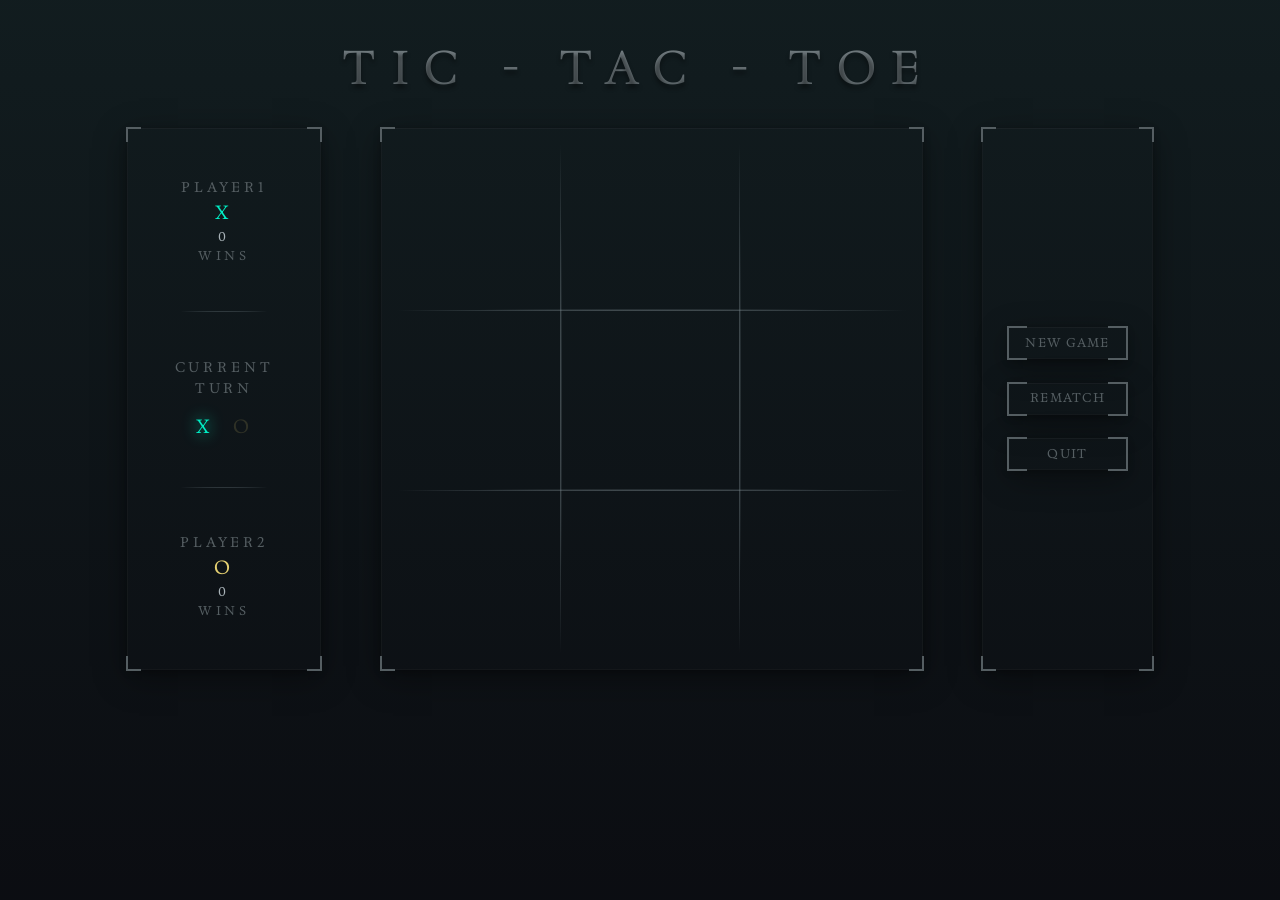
==== commit d58e72dd: "Add line draw on victory and fix small bugs" ====
--- a/game.html
+++ b/game.html
@@ -50,29 +50,9 @@
                     <div class="currentTurnMarkCont">
                         <div class="CTXCont">
                             <div class="currentTurnX opacityUpX">X</div>
-                            <!-- <svg class="xShadow shadow" viewBox="0 0 20 2" fill="none" xmlns="http://www.w3.org/2000/svg">
-                            <rect width="20" height="2" fill="url(#paint0_radial_70_244)"/>
-                                <defs>
-                                    <radialGradient id="paint0_radial_70_244" cx="0" cy="0" r="1" gradientUnits="userSpaceOnUse" gradientTransform="translate(10 1) scale(10 1)">
-                                        <stop stop-color="#00EEC5"/>
-                                        <stop offset="1" stop-color="#00EEC5" stop-opacity="0"/>
-                                    </radialGradient>
-                                </defs>
-                            </svg> -->
                         </div>
                         <div class="CTOCont">
                             <div class="currentTurnO">O</div>
-                            <!-- <svg class="oShadow shadow hider" viewBox="0 0 20 2" fill="none" xmlns="http://www.w3.org/2000/svg">
-                            <rect width="20" height="2" fill="url(#paint0_radial_70_286)"/>
-                                <defs>
-                                    <radialGradient id="paint0_radial_70_286" cx="0" cy="0" r="1" gradientUnits="userSpaceOnUse" gradientTransform="translate(10 1) scale(10 1)">
-                                        <stop stop-color="#E6D172"/>
-                                        <stop offset="1" stop-color="#E6D172" stop-opacity="0"/>
-                                    </radialGradient>
-                                </defs>
-                            </svg> -->
-
-
                         </div>
                     </div>
                 </div>
@@ -150,7 +130,7 @@
                             </radialGradient>
                         </defs>
                     </svg>
-
+                    <canvas class="winCanvas"></canvas>
                         <div class="piece" id="P1"></div>
                         <div class="piece" id="P2"></div>
                         <div class="piece" id="P3"></div>
--- a/game.css
+++ b/game.css
@@ -53,7 +53,7 @@
     --nameSize: clamp(0.835rem, 1.3vw, 1.1rem);
     --markSize: clamp(1.2rem, 1.5vw, 1.8rem);
     --mainHeaderSize: clamp(2.2rem, 3.7vw, 4.8rem);
-    --ButtonSize: clamp(1rem, 1.2vw, 1.4rem);
+    --ButtonSize: clamp(1rem, 1vw, 1.4rem);
     /* OPACITY */
     --unselectedOpacity: 0.15;
 }
@@ -67,6 +67,13 @@
 body{
     opacity: 0;
     transition: opacity 1s ease;
+}
+.winCanvas{
+    position: absolute;
+    top: 0;
+    left: 0;
+    z-index: 5;
+    pointer-events: none;
 }
 .mainContentGame{
     display: flex;
@@ -113,6 +120,10 @@
 }
 .playerName1{
     font-size: var(--nameSize);
+    white-space: nowrap;
+    overflow: hidden;
+    text-overflow: ellipsis;
+    max-width: 100px;
 }
 .mark1{
     color: var(--XColor);
@@ -200,6 +211,10 @@
 }
 .playerName2{
     font-size: var(--nameSize);
+    white-space: nowrap;
+    overflow: hidden;
+    text-overflow: ellipsis;
+    max-width: 50px;
 }
 .mark2{
     color: var(--OColor);
@@ -249,6 +264,7 @@
     display: flex;
     justify-content: center;
     align-items: center;
+    cursor: pointer;
     opacity: 0;
     transition: opacity 0.2s ease;
 }
@@ -282,27 +298,36 @@
 .blue{
     color: var(--XColor);
     opacity: 0.3;
-    
+    user-select: none;
 }
 .yellow{
     color: var(--OColor);
     opacity: 0.3;
-    
+    user-select: none;
 }
 .fade{
+    opacity: 0 !important;
+    transition: opacity 0.2s ease !important;
+}
+.fadeReset{
     opacity: 0;
+    transition: 0.3s ease;
 }
 .blueClaim{
 color: var(--XColor);
 text-shadow: 0 0 40px var(--XColor);
 transition: 0.3s ease;
 opacity: 1;
+user-select: none;
+cursor: default;
 }
 .yellowClaim{
 color: var(--OColor);
 text-shadow: 0 0 40px var(--OColor);
 transition: 0.3s ease;
 opacity: 1;
+user-select: none;
+cursor: default;
 }
 .controlCont{
     min-width: 150px;
@@ -403,7 +428,8 @@
     }
 }
 @media (min-width: 768px){
-    :root{
+    .playerName1, .playerName2{
+        max-width: 150px;
     }
     .mark1{
         margin: 0;
@@ -433,13 +459,13 @@
         align-items: center;
         min-width: 15vw;
         max-width: 20vw;
-        align-self: normal;
+        align-self: stretch;
     }
     .controlCont{
         margin-bottom: 0;
         
         min-width: 10vw;
-        align-self: normal;
+        align-self: stretch;
         flex-direction: column;
         padding: 1rem 2rem;
         gap: 2rem;
@@ -470,8 +496,19 @@
     main{
         width: 80%;
     }
+    .playerName1, .playerName2{
+        max-width: 200px;
+    }
 }
 @media (min-width: 1440px){
+    .corner1, .corner2, .corner3{
+    width: 20px;
+    height: 25px;
+
+}
+    .playerName1, .playerName2{
+        max-width: 250px;
+    }
     main{
         width: 60%;
     }
@@ -489,16 +526,6 @@
     border-style: solid;
 
 }
-.corner1, .corner2, .corner3{
-    position: absolute;
-    content: " ";
-    transition: 0.6s ease;
-    width: 20px;
-    height: 20px;
-    border-color: var(--regularGrey);
-    border-style: solid;
-
-}
 .statCont:hover .corner{
     width: 40px;
     height: 40px;
@@ -518,6 +545,10 @@
 @media (min-width: 2560px){
     
 }
-/* Responsiveness, StatCont too wide if name is too long*/
-/* animation on win and fade out of elements*/
-/* robot difficulty field, robot logic */+/* prettier h1 */
+/* Responsiveness*/
+
+/* robot difficulty field, robot logic */
+/* straighten win lines on diagonal and column */
+
+/* animated lines */
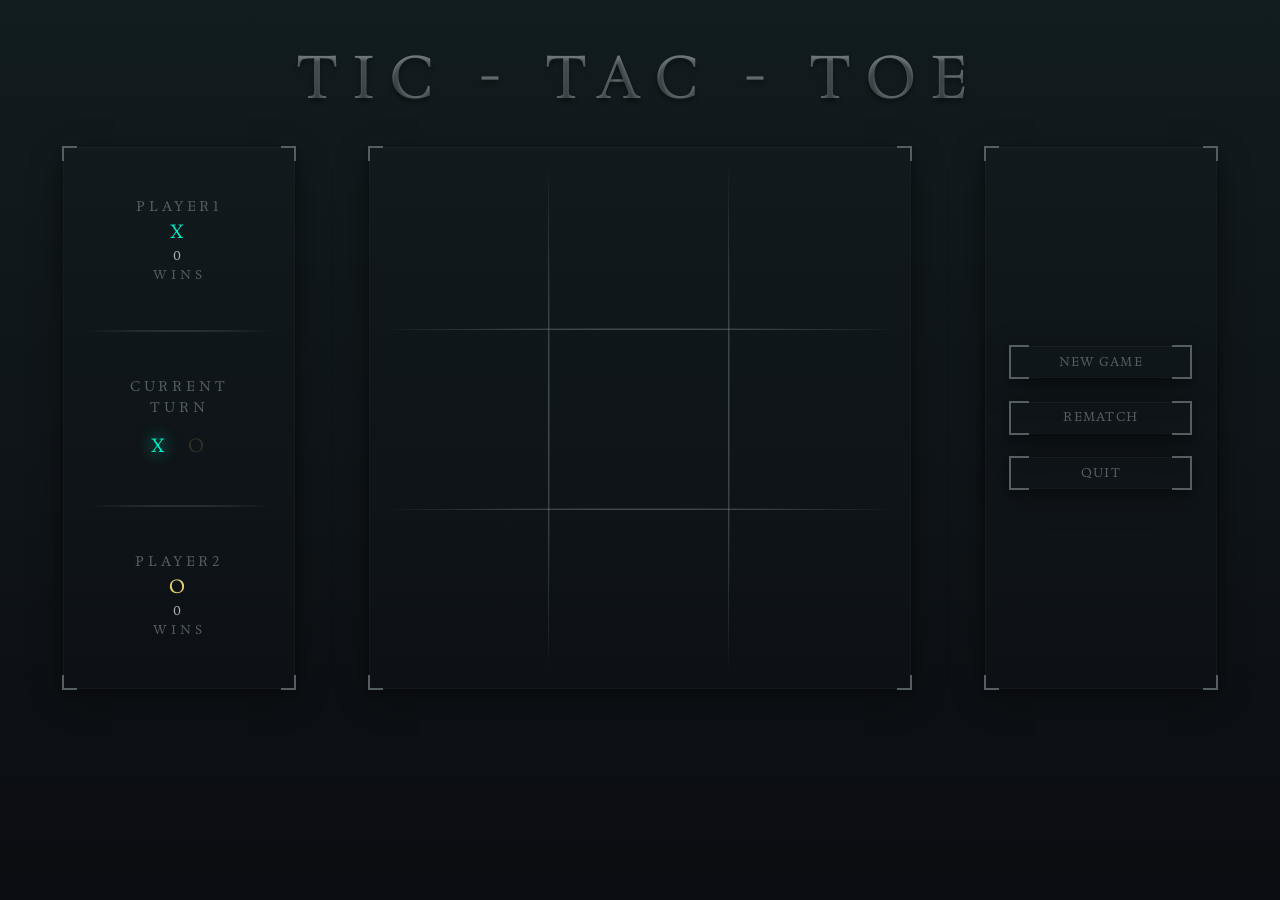
==== commit eeead770: "Add small responsiveness improvement" ====
--- a/game.html
+++ b/game.html
@@ -27,24 +27,8 @@
                     <div class="winNumber1">0</div>
                     <div class="winText1">WINS</div>
                 </div>
-                <svg class="horizontalSeparator" width="3" height="68" viewBox="0 0 3 68" fill="none" xmlns="http://www.w3.org/2000/svg">
-                    <path d="M1.5 1.5V66.5" stroke="url(#paint0_radial_98_245)" stroke-width="3" stroke-linecap="round"/>
-                    <defs>
-                        <radialGradient id="paint0_radial_98_245" cx="0" cy="0" r="1" gradientUnits="userSpaceOnUse" gradientTransform="translate(1 34) rotate(90) scale(32.5 0.5)">
-                            <stop stop-color="#555E62"/>
-                            <stop offset="1" stop-color="#ADC0C8" stop-opacity="0"/>
-                        </radialGradient>
-                    </defs>
-                </svg>
-                <svg class="verticalSeparator" viewBox="0 0 134 3" fill="none" xmlns="http://www.w3.org/2000/svg" preserveAspectRatio="none">
-                    <path d="M1.5 1.5H132.5" stroke="url(#paint0_radial_98_3)" stroke-width="3" stroke-linecap="round"/>
-                    <defs>
-                        <radialGradient id="paint0_radial_98_3" cx="0" cy="0" r="1" gradientUnits="userSpaceOnUse" gradientTransform="translate(67 2) scale(65.5 0.5)">
-                            <stop stop-color="#555E62"/>
-                            <stop offset="1" stop-color="#ADC0C8" stop-opacity="0"/>
-                        </radialGradient>
-                    </defs>
-                </svg>
+                <img class="verticalSeparator" src="./assets/Line1.png" alt="">
+                <img class="horizontalSeparator" src="./assets/Line2.png" alt="">
                 <div class="currentTurn">
                     <div class="currentTurnText">CURRENT <br>TURN</div>
                     <div class="currentTurnMarkCont">
@@ -56,25 +40,8 @@
                         </div>
                     </div>
                 </div>
-                <svg class="horizontalSeparator" width="3" height="68" viewBox="0 0 3 68" fill="none" xmlns="http://www.w3.org/2000/svg">
-                    <path d="M1.5 1.5V66.5" stroke="url(#paint0_radial_98_24)" stroke-width="3" stroke-linecap="round"/>
-                    <defs>
-                        <radialGradient id="paint0_radial_98_24" cx="0" cy="0" r="1" gradientUnits="userSpaceOnUse" gradientTransform="translate(1 34) rotate(90) scale(32.5 0.5)">
-                            <stop stop-color="#555E62"/>
-                            <stop offset="1" stop-color="#ADC0C8" stop-opacity="0"/>
-                        </radialGradient>
-                    </defs>
-                </svg>
-
-                <svg class="verticalSeparator" viewBox="0 0 134 3" fill="none" xmlns="http://www.w3.org/2000/svg" preserveAspectRatio="none">
-                    <path d="M1.5 1.5H132.5" stroke="url(#paint0_radial_98_2)" stroke-width="3" stroke-linecap="round"/>
-                    <defs>
-                        <radialGradient id="paint0_radial_98_2" cx="0" cy="0" r="1" gradientUnits="userSpaceOnUse" gradientTransform="translate(67 2) scale(65.5 0.5)">
-                            <stop stop-color="#555E62"/>
-                            <stop offset="1" stop-color="#ADC0C8" stop-opacity="0"/>
-                        </radialGradient>
-                    </defs>
-                </svg>
+                <img class="verticalSeparator" src="./assets/Line1.png" alt="">
+                <img class="horizontalSeparator" src="./assets/Line2.png" alt="">
                 <div class="player2">
                     <div class="playerName2">phN</div>
                     <div class="mark2">O</div>
--- a/game.css
+++ b/game.css
@@ -48,12 +48,13 @@
     font-family: "Hedvig Letters Serif";
     color: var(--regularGrey);
     letter-spacing: clamp(0.2rem, 0.3vw, 0.4rem);
-    --regularSize: clamp(0.75rem, 1vw, 1rem);
-    --pieceSize: clamp(4rem, 5vw, 8rem);
-    --nameSize: clamp(0.835rem, 1.3vw, 1.1rem);
-    --markSize: clamp(1.2rem, 1.5vw, 1.8rem);
-    --mainHeaderSize: clamp(2.2rem, 3.7vw, 4.8rem);
-    --ButtonSize: clamp(1rem, 1vw, 1.4rem);
+
+    --regularSize: clamp(0.75rem, 2.5vw, 1rem);
+    --pieceSize: clamp(4rem, 12vw, 10rem);
+    --nameSize: clamp(0.835rem, 2.5vw, 1.1rem);
+    --markSize: clamp(1.2rem, 3vw, 1.8rem);
+    --mainHeaderSize: clamp(2.2rem, 4.7vw, 5.8rem);
+    --ButtonSize: clamp(1rem, 2.5vw, 1.4rem);
     /* OPACITY */
     --unselectedOpacity: 0.15;
 }
@@ -105,7 +106,7 @@
     justify-content: space-evenly;
     align-self: center;
     align-items: flex-start;
-    padding: 1rem 2rem;
+    padding: 1rem 1rem;
     gap: 0.7rem;
     position: relative;
     min-width: 80vw;
@@ -123,7 +124,6 @@
     white-space: nowrap;
     overflow: hidden;
     text-overflow: ellipsis;
-    max-width: 100px;
 }
 .mark1{
     color: var(--XColor);
@@ -134,13 +134,13 @@
     color: var(--highlightGrey);
 }
 .horizontalSeparator{
-    width: 1rem;
-    display: flex;
-    align-self: center
+    height: 68px;
 }
 .verticalSeparator{
-    position: absolute;
-    visibility: hidden;
+    display: none;
+    width: 100%;
+    height: 3px;
+    flex-shrink: 0;
 }
 .currentTurn{
     display: flex;
@@ -214,7 +214,9 @@
     white-space: nowrap;
     overflow: hidden;
     text-overflow: ellipsis;
-    max-width: 50px;
+}
+.playerName1, .playerName2{
+    max-width: 5.5rem;
 }
 .mark2{
     color: var(--OColor);
@@ -416,20 +418,49 @@
     color: var(--highlightGrey);
 }
 @media (min-width: 375px){
+    .playerName1, .playerName2{
+}
+:root{
+    --pieceSize: clamp(5rem, 10vw, 10rem);
+    --mainHeaderSize: clamp(2.4rem, 3vw, 5.8rem);
+}
+}
+@media (min-width: 410px){
+    .playerName1, .playerName2{
+    max-width: 8rem;
+    }
     :root{
+        --mainHeaderSize: clamp(2.8rem, 7vw, 12rem);
     }
 }
 @media (min-width: 438px){
+
+}
+@media (min-width: 613px){
     .statCont{
-        min-width: 353.39px;
+        min-width: 490.19px;
     }
     .controlCont{
-        min-width: 353.39px;
+        min-width: 490.19px;
+    }
+    :root{
+        --mainHeaderSize: clamp(3.2rem, 7vw, 12rem);
     }
 }
 @media (min-width: 768px){
+    :root{
+            --regularSize: clamp(0.75rem, 1vw, 1rem);
+    --pieceSize: clamp(4rem, 5vw, 8rem);
+    --nameSize: clamp(0.835rem, 1.3vw, 1.1rem);
+    --markSize: clamp(1.2rem, 1.5vw, 1.8rem);
+    --mainHeaderSize: clamp(2.2rem, 4.7vw, 5.8rem);
+    --ButtonSize: clamp(1rem, 1vw, 1.4rem);
+    }
     .playerName1, .playerName2{
         max-width: 150px;
+    }
+    .sepCont{
+        
     }
     .mark1{
         margin: 0;
@@ -445,26 +476,28 @@
         justify-content: center;
     }
     .horizontalSeparator{   
-        position: absolute;
-        visibility: hidden;
-    }
-    .verticalSeparator{
-        position: relative;
-        visibility: visible;
-        display: flex;
-        align-self: center;
+        display: none;
+    }
+     .verticalSeparator {
+        display: block;
+        height: 3px;
+        flex-shrink: 0;
+        align-self: stretch;
+        width: auto;
     }
     .statCont{
         flex-direction: column;
         align-items: center;
-        min-width: 15vw;
-        max-width: 20vw;
+        min-width: unset;
+        width: 20vw;
+        flex-shrink: 0;
         align-self: stretch;
     }
     .controlCont{
         margin-bottom: 0;
-        
-        min-width: 10vw;
+        min-width: unset;
+        width: 20vw;
+        flex-shrink: 0;
         align-self: stretch;
         flex-direction: column;
         padding: 1rem 2rem;
@@ -482,25 +515,48 @@
         margin-top: 1rem;
     }
     .controlCont button{
-        min-width: 9.2rem;
+         width: 100%;
+        min-width: unset;
         letter-spacing: 0.1rem;
         padding: 0.6rem 0.7rem;
         
     }
 }
 @media (min-width: 1024px){
+        main{
+        width: 80%;
+    }
+    .statCont{
+        width: 18vw;
+    }
+    .controlCont{
+        width: 18vw;
+    }
     h1{
         margin-top: 0.5rem;
         letter-spacing: 1.3rem;
     }
     main{
-        width: 80%;
+        width: 90%;
     }
     .playerName1, .playerName2{
         max-width: 200px;
     }
+
 }
 @media (min-width: 1440px){
+    h1{
+        margin-left: 2rem;
+    }
+    .statCont{
+        width: 15vw;
+    }
+    .controlCont{
+        width: 15vw;
+    }
+        main{
+        width: 80%;
+    }
     .corner1, .corner2, .corner3{
     width: 20px;
     height: 25px;
@@ -508,9 +564,6 @@
 }
     .playerName1, .playerName2{
         max-width: 250px;
-    }
-    main{
-        width: 60%;
     }
     .boardWrapper{
         width: 100%;
@@ -541,14 +594,31 @@
     height: 40px;
     border-color: var(--highlightGrey);
 }
+    .controlCont button{
+         width: 75%;
+    }
 }
 @media (min-width: 2560px){
-    
+        .statCont{
+            margin-left: 16rem;
+        width: 13vw;
+    }
+    .controlCont{
+        margin-right: 16rem;
+        width: 13vw;
+    }
+        main{
+        width: 85%;
+    }
 }
 /* prettier h1 */
-/* Responsiveness*/
-
-/* robot difficulty field, robot logic */
+/* Responsiveness - 
+720+(better scalable boardPieces and title, same size Conts
+SEPARATORS*/
+/* 1024+(menu centering) */
+
+/* robot logic */
+
 /* straighten win lines on diagonal and column */
-
-/* animated lines */+/* animated lines
+impossible robot */
